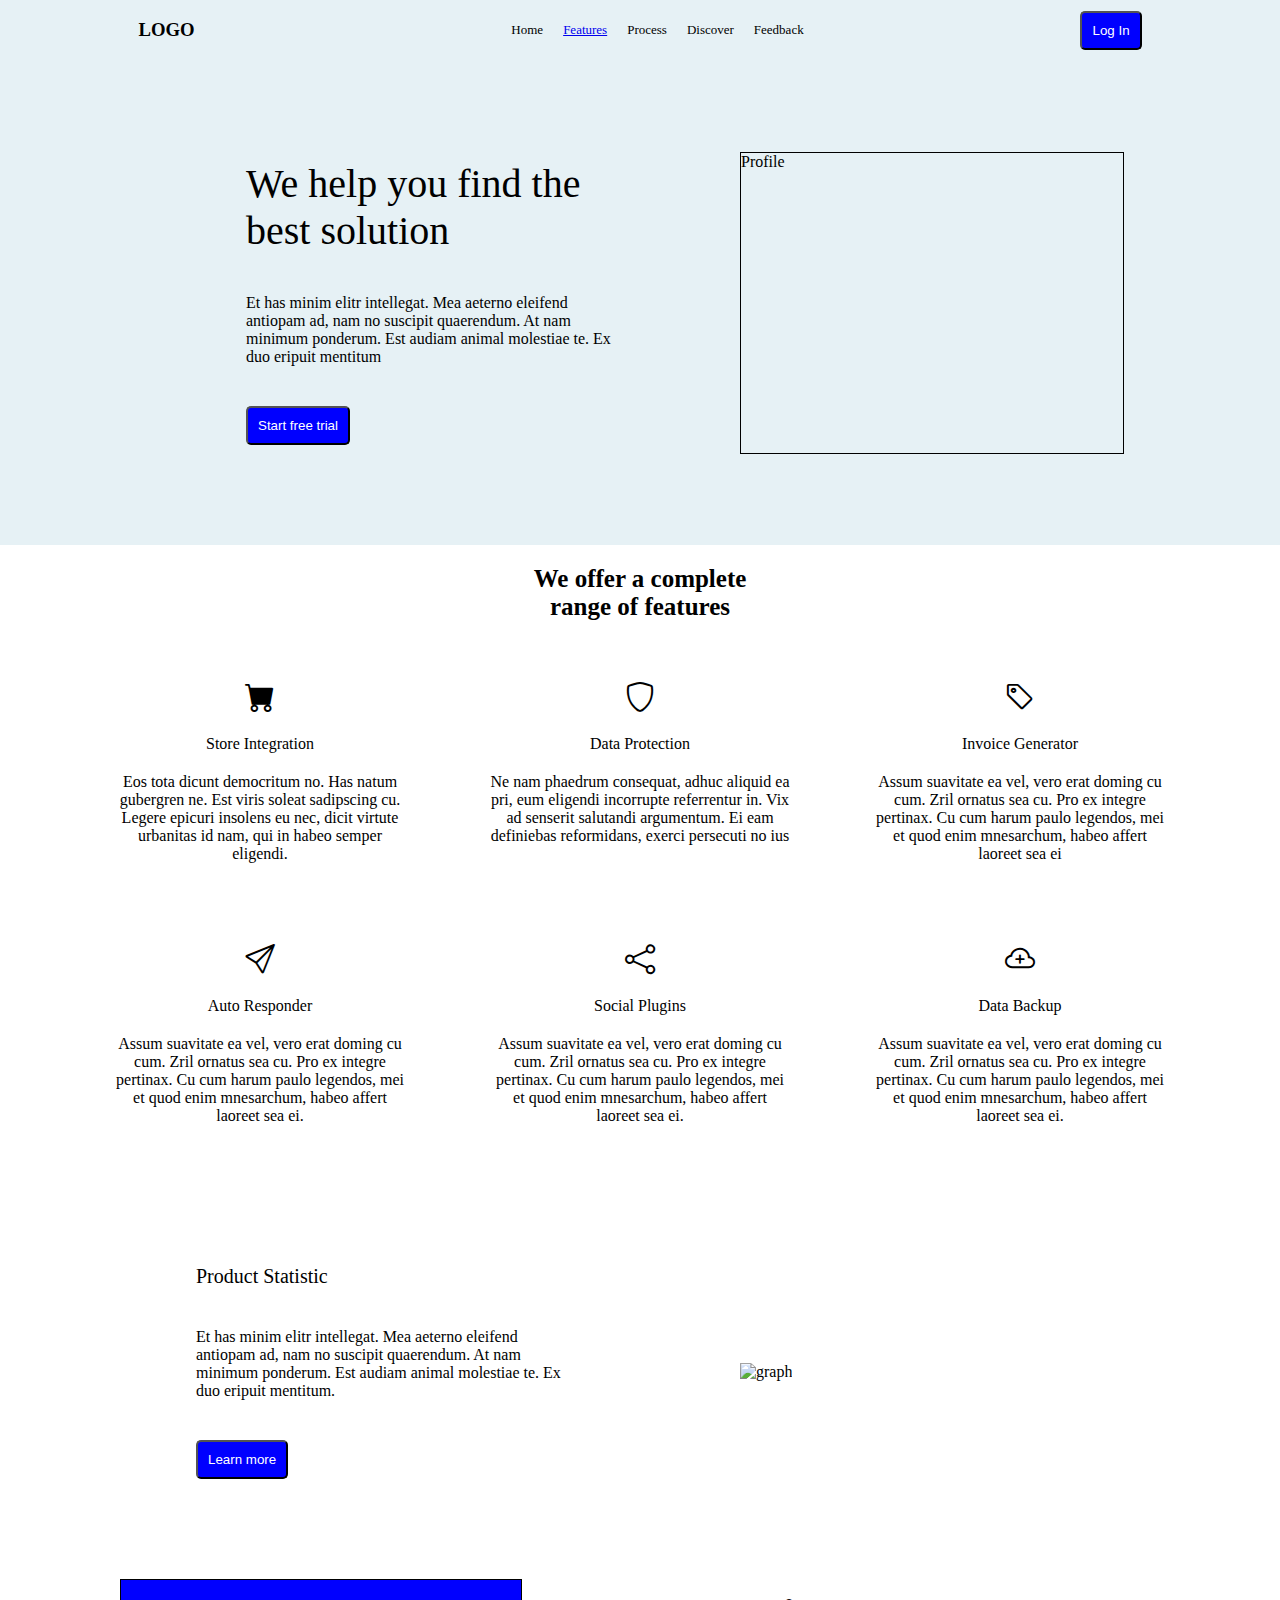
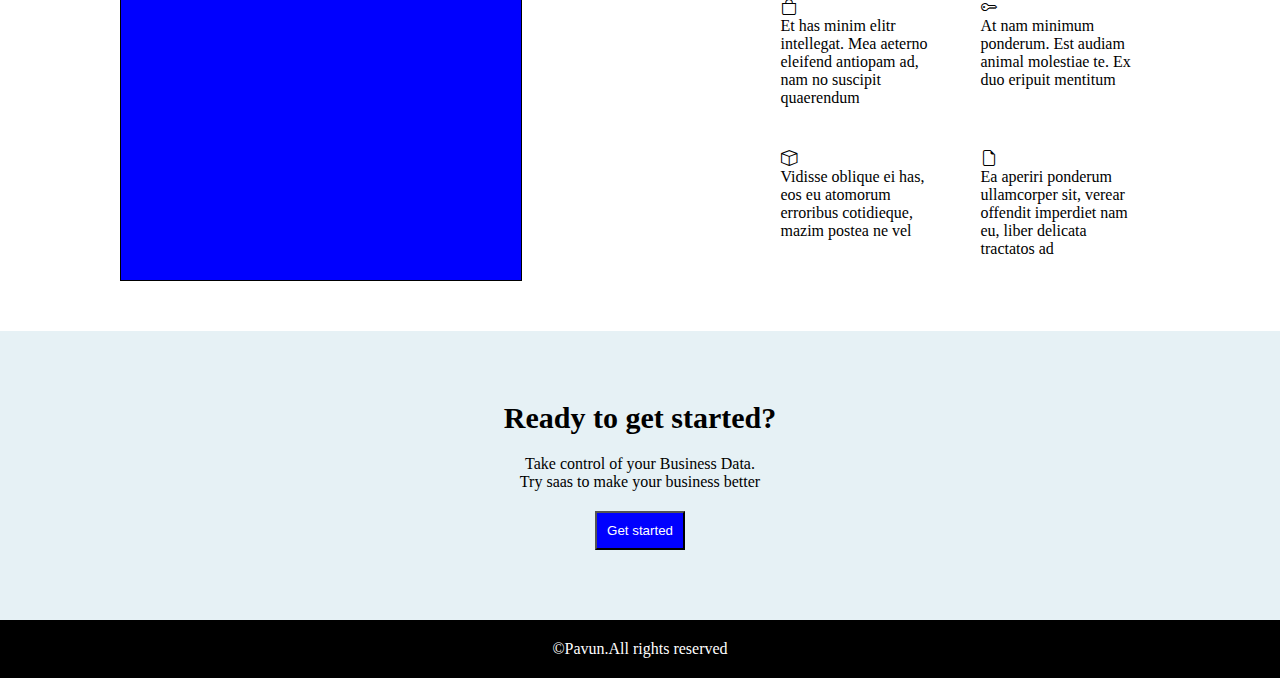
==== index.html @ a9eadcb3 "correction" ====
<!DOCTYPE html>
<html lang="en">
<head>
    <meta charset="UTF-8">
    <meta name="viewport" content="width=device-width, initial-scale=1.0">
    <title>Document</title>
    <link rel="stylesheet" href="./style.css">
    <link href="https://cdn.jsdelivr.net/npm/bootstrap-icons@1.8.0/font/bootstrap-icons.css" rel="stylesheet">

</head>
<body>
     <div class="navbar">
        <div class="nav-item1"><h3>LOGO</h3></div>
        <div class="nav-item2">
            <ul >
                <li>Home</li>
                <li><a href="./index2.html">Features</a></li>
                <li>Process</li>
                <li>Discover</li>
                <li>Feedback</li>
                
            </ul>
            
         </div> 

         <div class="lists">
            <ul >
                <li>Home</li>
                <li>Features</li>
                <li>Process</li>
                <li>Discover</li>
                <li>Feedback</li>
                
            </ul>
            
         </div>
         
        <div class="nav-item3">
            <div class="list-icon"><i class="bi bi-list"></i></div>
            <button class="nav-btn" >Log In</button>
        </div>
    </div>
     <div class="profile">
        <div class="profileItem-1">
            <div class="profile-heading">We help you find the 
                best solution</div>
            <p>Et has minim elitr intellegat. Mea aeterno eleifend 
                antiopam ad, nam no suscipit quaerendum. At nam 
                minimum ponderum. Est audiam animal molestiae te. Ex 
                duo eripuit mentitum</p>
            <div><button class="profile-btn">Start free trial</button></div>    
                    
        </div>
        <div class="profileItem-2">
            <div class="profile-image">Profile</div>
        </div>
     </div>
     <div class="feature">
        <div class="feature-heading">
            <div>We offer a complete</div>
            <div> range of features</div>
        </div>
        <div class="feature-list">
        <div class="feature_iteams">
            <div><i class="bi bi-cart-fill"></i></div>
            <div>Store Integration</div>
            <div>Eos tota dicunt democritum no. Has natum 
                gubergren ne. Est viris soleat sadipscing cu. Legere 
                epicuri insolens eu nec, dicit virtute urbanitas id 
                nam, qui in habeo semper eligendi.</div>
        </div>
        <div class="feature_iteams">
            <div><i class="bi bi-shield"></i></div>
            <div>Data Protection</div>
            <p>Ne nam phaedrum consequat, adhuc aliquid ea pri, 
                eum eligendi incorrupte referrentur in. Vix ad 
                senserit salutandi argumentum. Ei eam definiebas 
                reformidans, exerci persecuti no ius</p>
        </div>
        <div class="feature_iteams">
            <div><i class="bi bi-tag"></i></div>
            <div>Invoice Generator</div>
            <p>Assum suavitate ea vel, vero erat doming cu cum. 
                Zril ornatus sea cu. Pro ex integre pertinax. Cu cum 
                harum paulo legendos, mei et quod enim 
                mnesarchum, habeo affert laoreet sea ei</p>
        </div>
        <div class="feature_iteams">
            <div><i class="bi bi-send"></i></div>
            <div>Auto Responder</div>
            <p>Assum suavitate ea vel, vero erat doming cu cum. 
                Zril ornatus sea cu. Pro ex integre pertinax. Cu cum 
                harum paulo legendos, mei et quod enim 
                mnesarchum, habeo affert laoreet sea ei.</p>
        </div>
        <div class="feature_iteams">
            <div><i class="bi bi-share"></i></div>
            <div>Social Plugins</div>
            <p>Assum suavitate ea vel, vero erat doming cu cum. 
                Zril ornatus sea cu. Pro ex integre pertinax. Cu cum 
                harum paulo legendos, mei et quod enim 
                mnesarchum, habeo affert laoreet sea ei.</p>
        </div>
        <div class="feature_iteams">
           <div><i class="bi bi-cloud-plus"></i></div>
            <div>Data Backup</div>
            <p>Assum suavitate ea vel, vero erat doming cu cum. 
                Zril ornatus sea cu. Pro ex integre pertinax. Cu cum 
                harum paulo legendos, mei et quod enim 
                mnesarchum, habeo affert laoreet sea ei.</p>
        </div>
       </div>
        
       
    </div>
    
    <div class="statistic">
        <div class="statistic-item1">
            <div class="statistic-heading">Product Statistic</div>
            <p>Et has minim elitr intellegat. Mea aeterno eleifend antiopam ad, nam 
                no suscipit quaerendum. At nam minimum ponderum. Est audiam 
                animal molestiae te. Ex duo eripuit mentitum.</p>
            <div><button class="profile-btn">Learn more</button></div>    
                    
        </div>
        <div class="statistic-item2">
            <div class="statistic-graph">
                <img src="https://upload.wikimedia.org/wikipedia/commons/b/bd/Pushkin_population_history.svg" alt="graph">
            </div>
        </div>
     </div>
    <div class="details">
        <div class="details-item1">
               
       </div>
        <div class="details-item2">
         <div class="sub-items1">
            <div><i class="bi bi-bag"></i></div>
            <p>Et has minim elitr intellegat. Mea 
                aeterno eleifend antiopam ad, 
                nam no suscipit quaerendum</p>
         </div>
         <div class="sub-items2">
            <div><i class="bi bi-key"></i></div>
            <p>At nam minimum ponderum. Est 
                audiam animal molestiae te. Ex 
                duo eripuit mentitum</p>
         </div>
         <div class="sub-items3">
            <div><i class="bi bi-box"></i></div>
            <p>Vidisse oblique ei has, eos eu 
                atomorum erroribus cotidieque, 
                mazim postea ne vel</p>
         </div>
         <div class="sub-items4">
            <div><i class="bi bi-file-earmark"></i></div>
            <p>Ea aperiri ponderum ullamcorper 
                sit, verear offendit imperdiet nam 
                eu, liber delicata tractatos ad</p>
         </div>
        </div>
    </div>

    <div class="end-details">
     <div class="end-items" id="end-Heading">Ready to get started?</div>
     <div class="end-items">
        <div>Take control of your Business Data.</div>
        <div>Try saas to make your business better</div>
     </div>
     <div class="end-items">
        <button class="end-btn">Get started</button>
     </div>
    </div>   
    
    <div class="footer">
        ©Pavun.All rights reserved
    </div>
    
  </div>
     </div>
</body>
</html>
---- style.css ----
*{
    margin: 0;
}

.navbar{
    height: 60px;
    background-color:rgb(230, 241, 245);
    display: flex;
    flex-wrap: wrap;
    justify-content:space-around;
    align-items: center;
}

.nav-item2 ul {
    display: flex;
    gap: 20px;
    list-style-type: none;
}

.nav-item2 ul li {
    font-size: small;
}

.nav-item2 ul li:hover {
    color:rgb(140, 140, 235);
}

.nav-btn{
    padding: 10px;
    background-color: blue;
    color: white;
    border-radius: 5px;
}

.profile{
    display: flex;
    flex-wrap: wrap;
    align-items: center;
    justify-content: center;
    background-color:rgb(230, 241, 245);
    
}
.profile-heading{
    font-size:40px;
}

.profileItem-1,.profileItem-2{
    width:30%;
    height: auto;
    padding: 60px;
}

.profileItem-1{
    display: flex;
    flex-wrap: wrap;
    flex-direction: column;
    gap: 40px;
    padding: 100px;
}
.profileItem-2{
    padding: 10px;
}

.profile-image{
    border: 1px solid ;
    height: 300px;
    
}

.profile-btn,.profile-btn{
    padding: 10px;
    background-color: blue;
    color: white;
    border-radius: 5px;
}

.feature-list,.service-items{
    
    display: flex;
    flex-wrap: wrap;
    justify-content: center;
}

.feature_iteams,.service_subiteams{
    display: flex;
    flex-wrap: wrap;
    flex-direction:column;
    gap : 20px;
    padding: 20px;
    margin: 20px;
    text-align: center;
    width: 300px;
}

.feature-heading{
    display: flex;
    flex-direction: column;
    text-align: center;
    font-size: 25px;
    font-weight: bold;
    margin: 20px;
}

.bi-cart-fill,.bi-shield,.bi-tag,.bi-send,.bi-share,.bi-cloud-plus,.bi-truck,.bi-badge-ad-fill,.bi-award-fill{
    font-size: 30px;
}

.statistic{
    display: flex;
    flex-wrap: wrap;
    align-items: center;
    justify-content: center;
}

.statistic-item1,.statistic-item2{
    width:30%;
    height: auto;
    padding: 60px;
}

.statistic-heading{
    font-size:20px;
}

.statistic-item1{
    display: flex;
    flex-wrap: wrap;
    flex-direction: column;
    gap: 40px;
    padding: 100px;
}

.statistic-graph img{
    height: 250px;
}
.details{
    display: flex;
    flex-wrap: wrap;
    justify-content: space-around;
    
}

.details-item1{
   
    border: 1px solid;
    height: 300px;
    width: 400px;
    background-color: blue;
}
.details-item2{
    display: grid;
    grid-template-columns: 1fr 1fr;
    grid-template-rows: 1fr fr;
    width :400px;
    /* background-color: blueviolet; */
}
.sub-items1{
    grid-column: 1/2;
    grid-row: 1/2;
    padding: 20px;
    
} 

.sub-items2{
    grid-column: 2/3;
    grid-row: 1/2;
    padding: 20px;
    
} 

.sub-items3{
    grid-column: 1/2;
    grid-row: 2/3;
    padding: 20px;
} 
.sub-items4{
    grid-column: 2/3;
    grid-row: 2/3;
    padding: 20px;
} 

.end-details{
    text-align: center;
    background-color:rgb(230, 241, 245);
    padding: 50px;
    margin-top: 50px;
}
.end-items{
    margin: 20px;
}

#end-Heading{
    font-size: 30px;
    font-weight: bold;
}

.end-btn{
    padding: 10px;
    background-color: blue;
    color: white;
}

.footer{
    background-color: black;
    color: white;
    text-align: center;
    padding: 20px;
}

.nav-item3{
    display: flex;
    align-items: center;
    gap: 5px;
}

.banner{
    text-align: center;
    padding: 100px;
    background-color:rgb(230, 241, 245);
}

.banner-item3{
    display: flex;
    flex-wrap: wrap;
    justify-content: center;
    gap: 20px;
    margin: 40px;
}

.banner-btn1{
    padding: 10px;
    background-color: blue;
    color: white;
}

.banner-btn2{
    padding: 10px;
    color:blue;
} 

.banner-item1{
    font-size: 40px;
    font-weight: bold;
}

.banner-item2{
    margin: 10px;
}

.service{
    text-align: center;
}

.service-heading{
    font-size: 25px;
    font-weight: bold;
    padding: 25px;
    
}


.service-content{
    font-size:medium;
    
}

.service-discover{
    color: blue;
}

.list-icon,.lists{
    display: none;
}



@media screen and (max-width : 520px) {
    .nav-item2 ul {
        display: none;
    }

    .list-icon{
        display: block;
    }

   .list-icon:hover + .lists ul{
       display: block;
    }
    

}
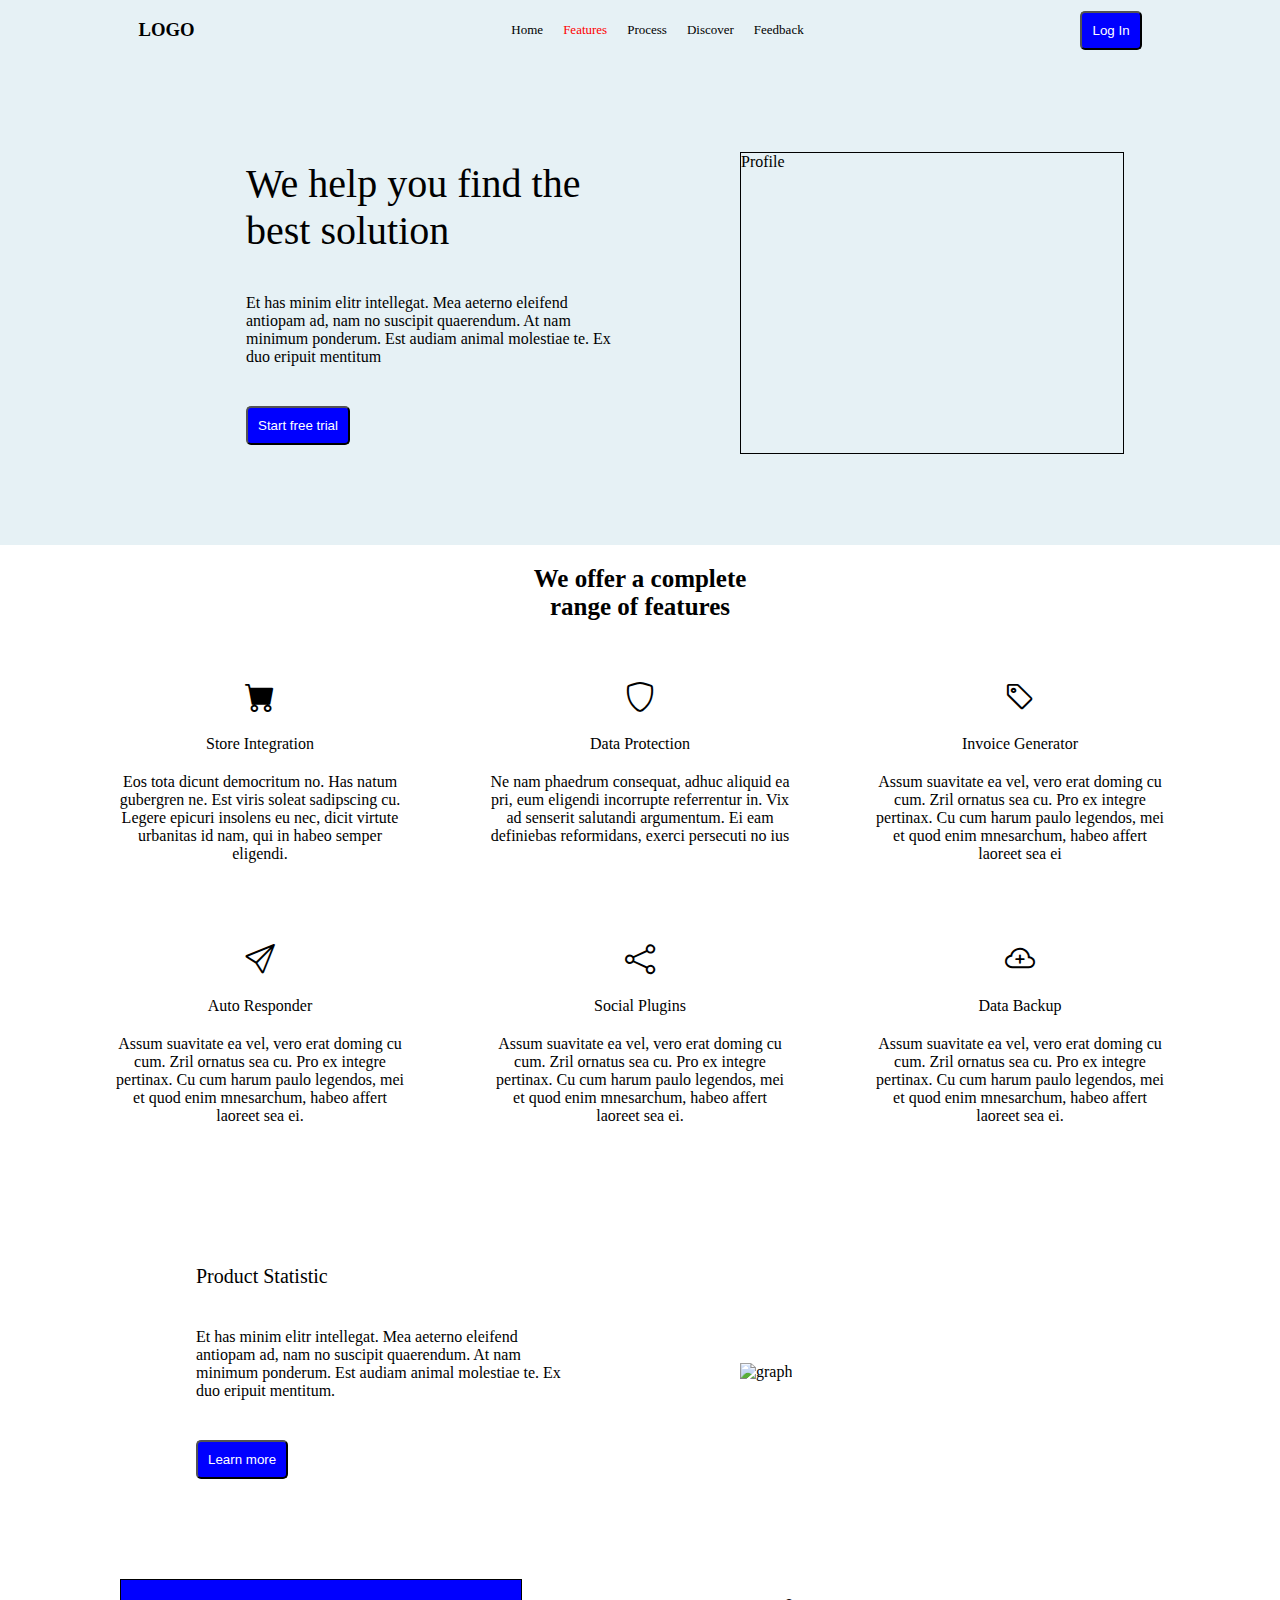
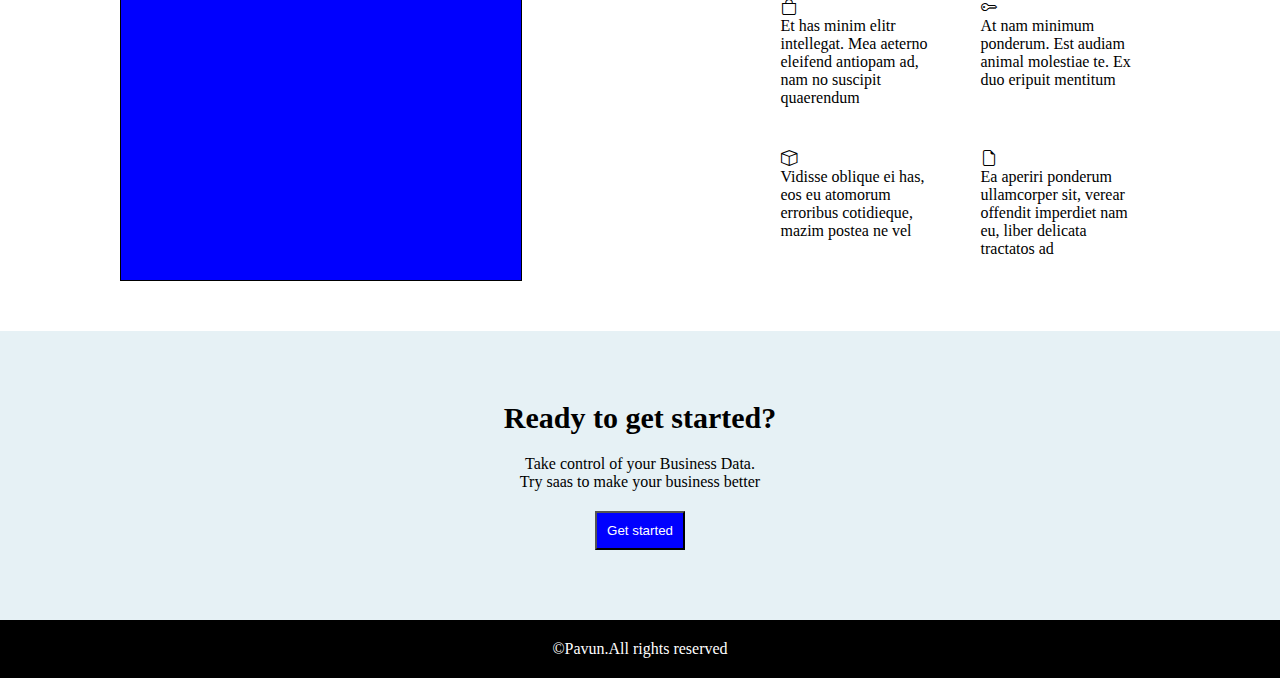
==== commit f7842670: "remove_line" ====
--- a/index.html
+++ b/index.html
@@ -23,7 +23,7 @@
             
          </div> 
 
-         <div class="lists">
+         <!-- <div class="lists">
             <ul >
                 <li>Home</li>
                 <li>Features</li>
@@ -33,7 +33,7 @@
                 
             </ul>
             
-         </div>
+         </div> -->
          
         <div class="nav-item3">
             <div class="list-icon"><i class="bi bi-list"></i></div>
--- a/style.css
+++ b/style.css
@@ -272,9 +272,14 @@
     display: none;
 }
 
-
-
-@media screen and (max-width : 520px) {
+a{
+    text-decoration: none;
+    color: red;
+}
+
+
+
+@media screen and (max-width : 400px) {
     .nav-item2 ul {
         display: none;
     }
